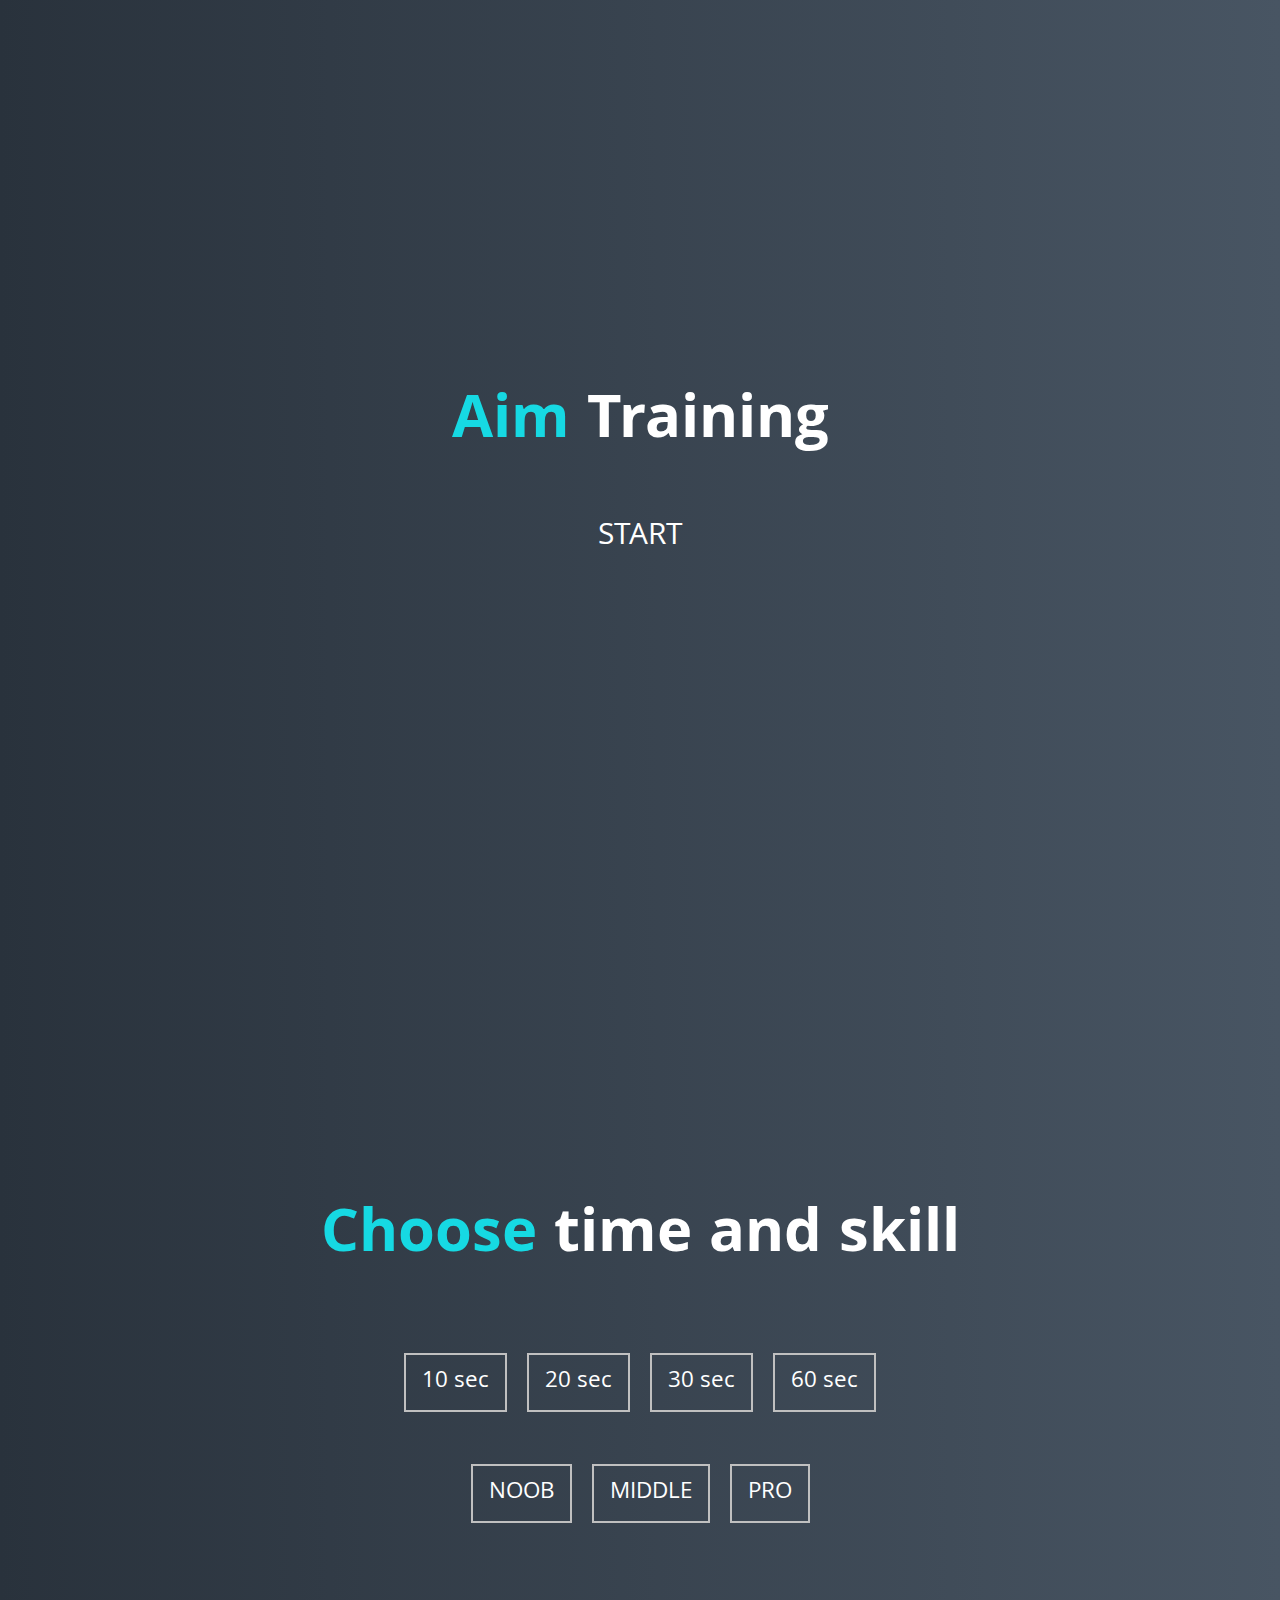
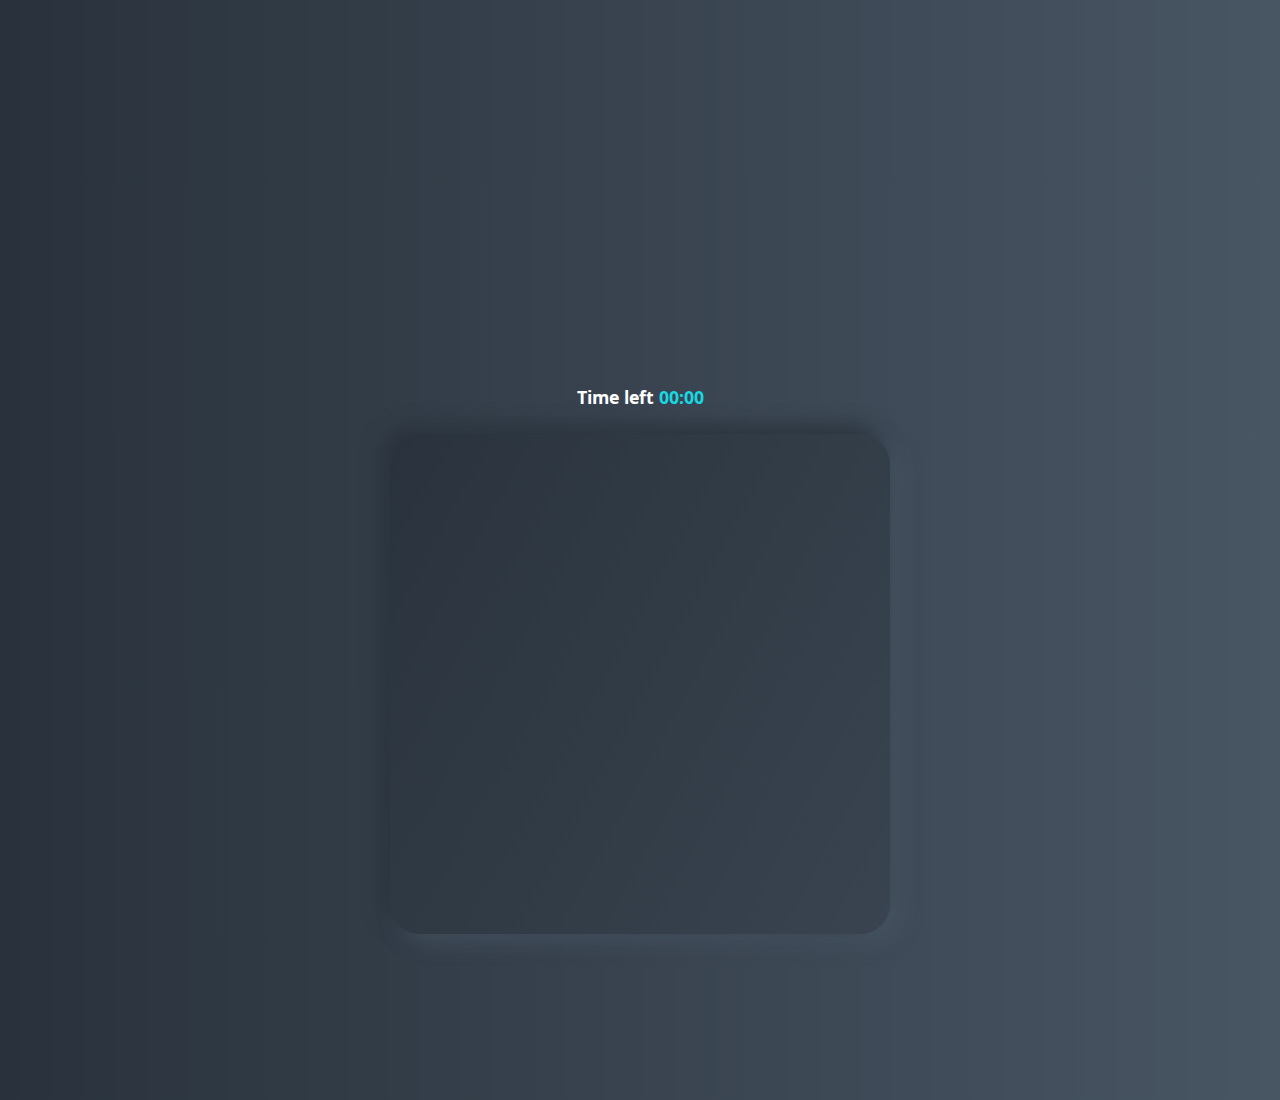
==== index.html @ 7700fc01 "done game" ====
<!DOCTYPE html>
<html lang="en">
  <head>
    <meta charset="UTF-8" />
    <meta name="viewport" content="width=device-width, initial-scale=1.0" />
    <link rel="stylesheet" href="styles.css" />
    <title>Aim Training | Проект 5</title>
  </head>
  <body>
    <div class="screen">
      <h1><span class="primary">Aim</span> Training</h1>
      <div class="a start" data-game="start">start</div>
    </div>

    <div class="screen">
      <h1><span class="primary">Choose</span> time and skill</h1>
      <ul class="choose-list">
        <li>
          <button 
            class="time-btn"
            data-time="10">
            10 sec
          </button>
        </li>
        <li>
          <button 
            class="time-btn"
            data-time="20">
            20 sec
          </button>
        </li>
        <li>
          <button 
            class="time-btn"
            data-time="30">
            30 sec
          </button>
        </li>
        <li>
          <button 
            class="time-btn"
            data-time="60">
            60 sec
          </button>
        </li>
      </ul>
      <ul class="choose-list">
        <li>
          <button 
            class="skill-btn"
            data-skill="2">
            noob
          </button>
        </li>
        <li>
          <button 
            class="skill-btn"
            data-skill="1">
            middle
          </button>
        </li>
        <li>
          <button 
            class="skill-btn"
            data-skill="0.5">
            pro
          </button>
        </li>

      </ul>
    </div>

    <div class="screen">
      <h3>Time left <span id="time" class="primary">00:00</span></h3>
      <div class="board" id="board"></div>
    </div>
    <script src="app.js"></script>
  </body>
</html>
---- styles.css ----
@import url('https://fonts.googleapis.com/css?family=Khula&display=swap');

* {
  box-sizing: border-box;
}

body {
  color: #fff;
  font-family: 'Khula', sans-serif;
  height: 100vh;
  overflow: hidden;
  margin: 0;
  text-align: center;
  -webkit-touch-callout: none; /* iOS Safari */
  -webkit-user-select: none;   /* Chrome/Safari/Opera */
  -khtml-user-select: none;    /* Konqueror */
  -moz-user-select: none;      /* Firefox */
  -ms-user-select: none;       /* Internet Explorer/Edge */
  user-select: none;
}

.a {
  color: #fff;
  text-decoration: none;
  text-transform: uppercase;
}

.a:hover {
  color: #16D9E3;
  cursor: pointer;
}

.start {
  font-size: 2rem;
}

h1 {
  line-height: 1.4;
  font-size: 4rem;
}

.screen {
  display: flex;
  flex-direction: column;
  align-items: center;
  justify-content: center;
  height: 100vh;
  width: 100vw;
  transition: margin 0.5s ease-out;
  background: linear-gradient(90deg, #29323C 0%, #485563 100%);
}

.screen.up {
  margin-top: -100vh;
}

.choose-list {
  display: flex;
  flex-wrap: wrap;
  justify-content: center;
  list-style: none;
  padding: 0;
}

.choose-list li {
  margin: 10px;
}

.time-btn, .skill-btn {
  background-color: transparent;
  border: 2px solid #C0C0C0;
  color: #fff;
  cursor: pointer;
  font-family: inherit;
  padding: .5rem 1rem;
  font-size: 1.5rem;
}

.time-btn:hover, .skill-btn:hover {
  border: 2px solid #16D9E3;
  color: #16D9E3;
}

.skill-btn {
  text-transform: uppercase;
}

.hide {
  opacity: 0;
}

.primary {
  color: #16D9E3;
}

.board {
  display: flex;
  flex-direction: column;
  justify-content: center;
  align-items: center;
  position: relative;
  width: 500px;
  height: 500px;
  background: linear-gradient(118.38deg, #29323C -4.6%, #485563 200.44%);
  box-shadow: -8px -8px 20px #2A333D, 10px 7px 20px #475462;
  border-radius: 30px;
  overflow: hidden;
  cursor: crosshair;
  /* flex-wrap: wrap; */
}

.circle {
  background: linear-gradient(90deg, #16D9E3 0%, #30C7EC 47%, #46AEF7 100%);
  position: absolute;
  border-radius: 50%;
  /* cursor: pointer; */
}
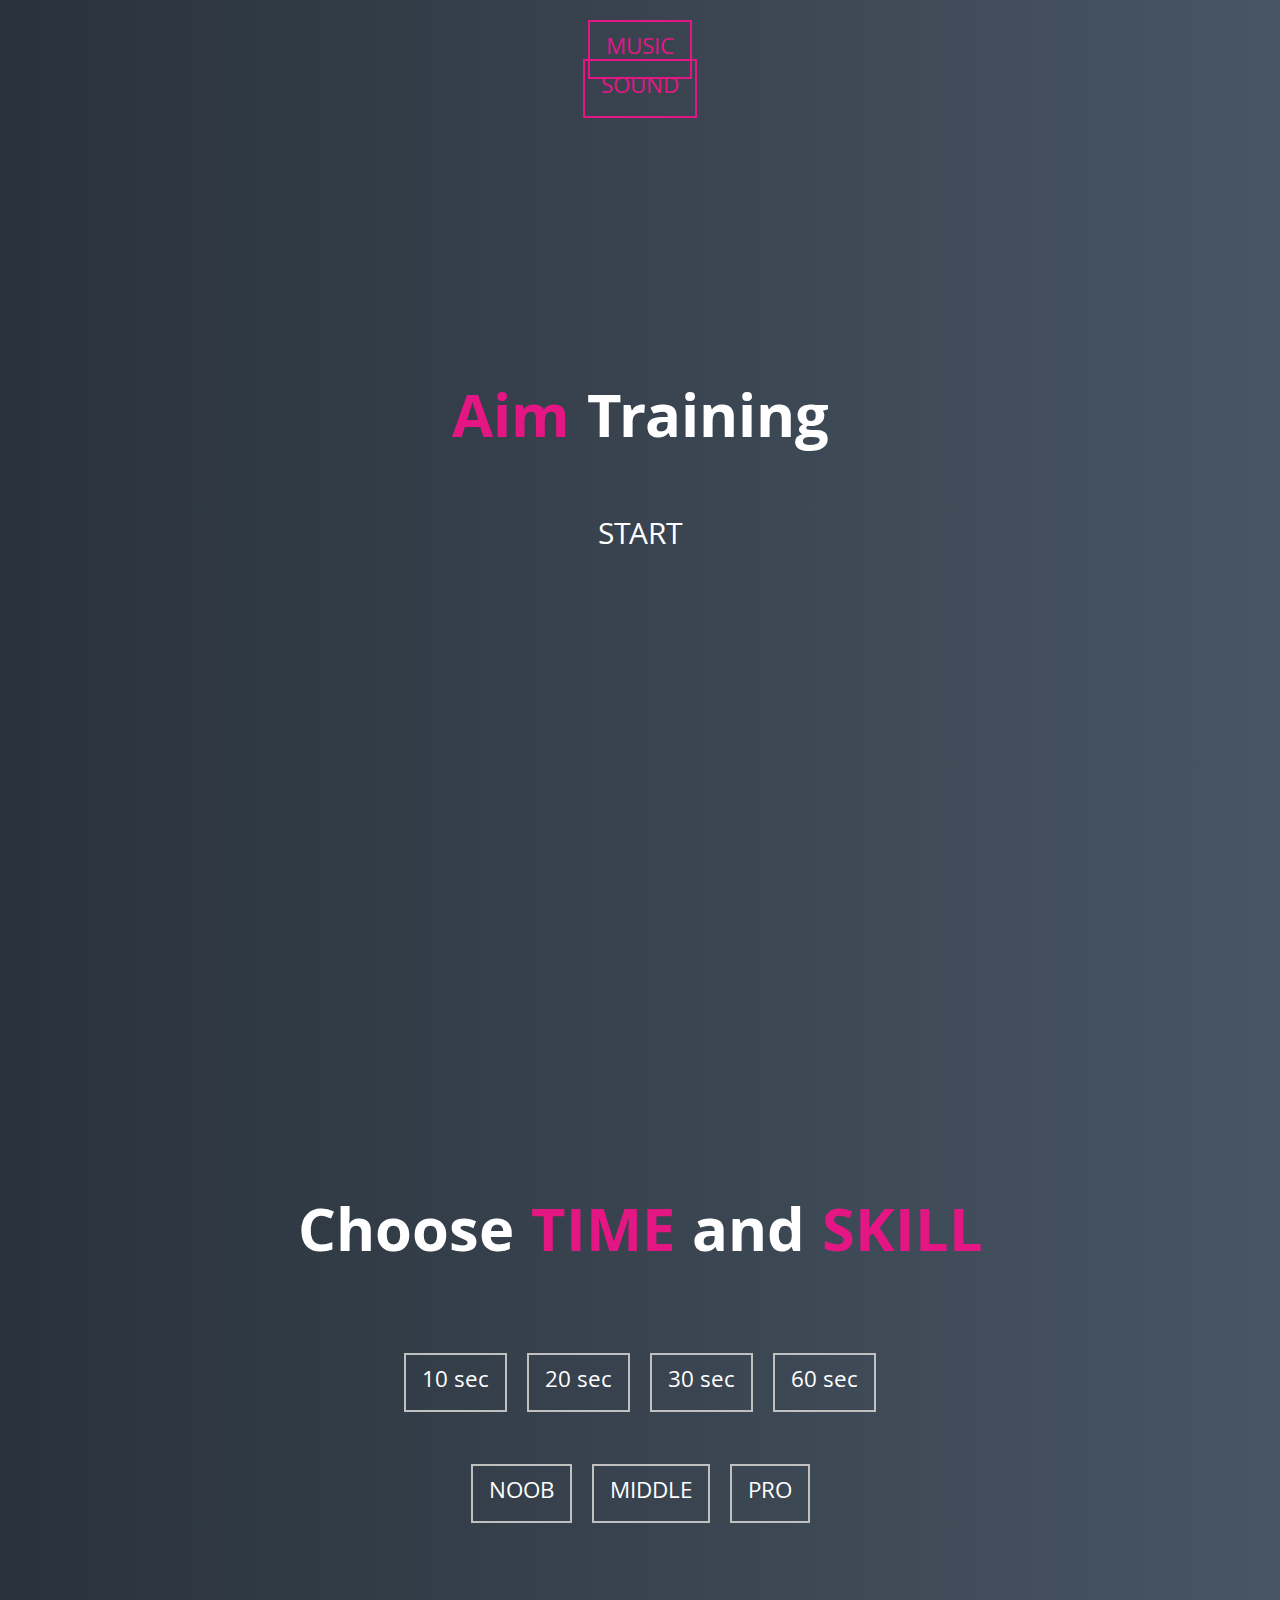
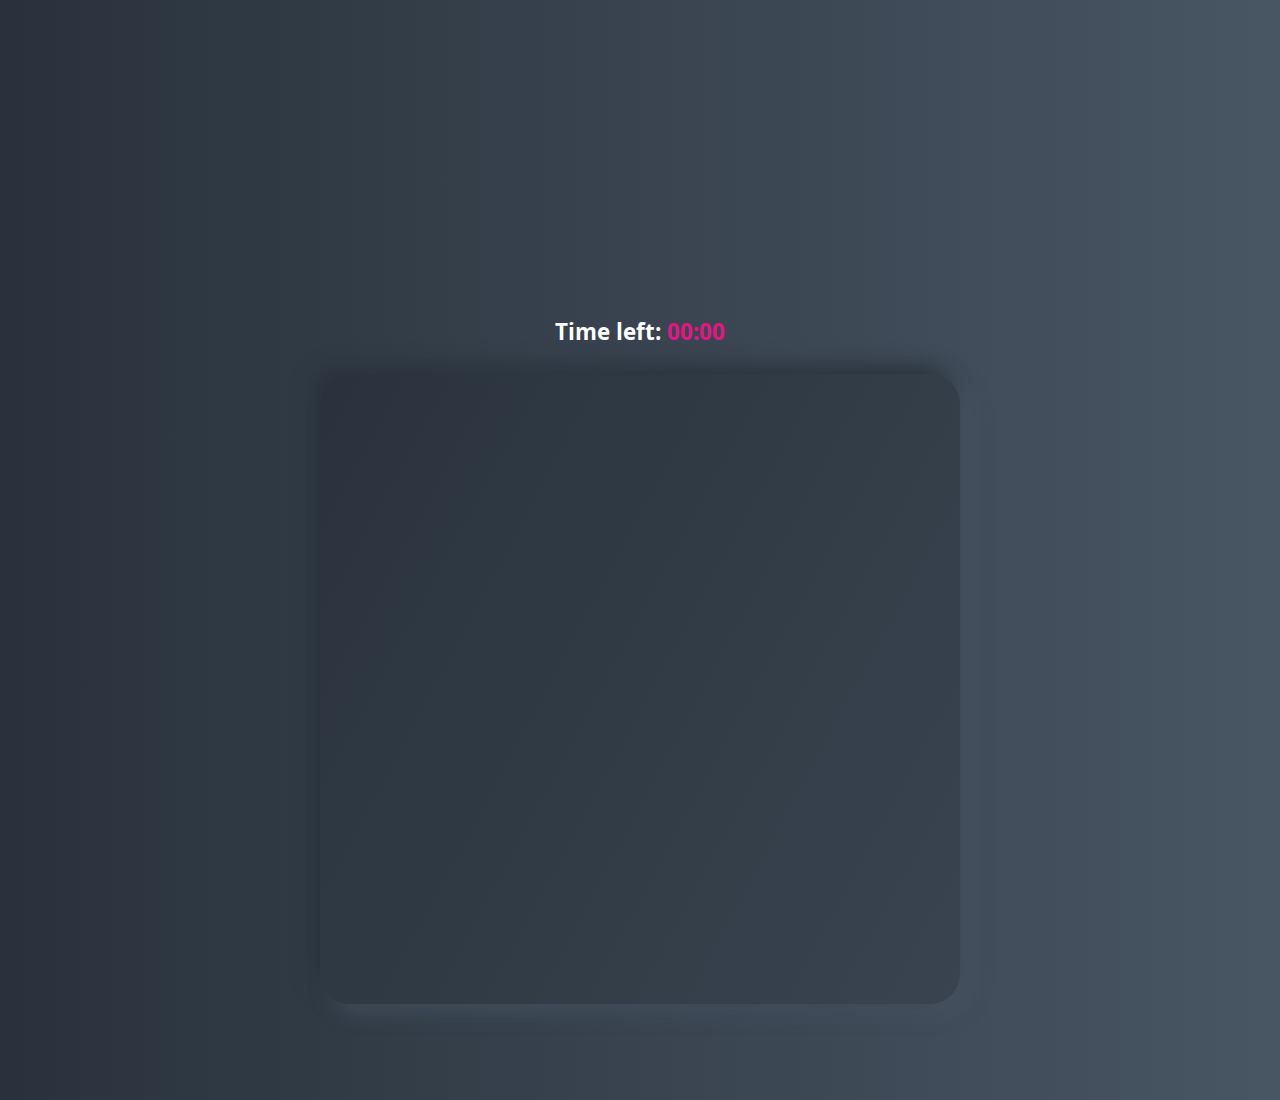
==== commit 31564975: "change relisation. delPHP, use sounds from public" ====
--- a/index.html
+++ b/index.html
@@ -3,17 +3,18 @@
   <head>
     <meta charset="UTF-8" />
     <meta name="viewport" content="width=device-width, initial-scale=1.0" />
-    <link rel="stylesheet" href="styles.css" />
-    <title>Aim Training | Проект 5</title>
+    <link rel="stylesheet" href="src/app/app.css" />
+    <title>Aim Training</title>
   </head>
   <body>
+    
     <div class="screen">
       <h1><span class="primary">Aim</span> Training</h1>
       <div class="a start" data-game="start">start</div>
     </div>
-
+    
     <div class="screen">
-      <h1><span class="primary">Choose</span> time and skill</h1>
+      <h1>Choose <span class="primary">TIME</span> and <span class="primary">SKILL</span></h1>
       <ul class="choose-list">
         <li>
           <button 
@@ -69,11 +70,18 @@
 
       </ul>
     </div>
-
+    
     <div class="screen">
-      <h3>Time left <span id="time" class="primary">00:00</span></h3>
-      <div class="board" id="board"></div>
+      <div class="button-wrapper">
+        <div class="music a">music</div>
+        <div class="sound a">sound</div>
+      </div>
+      
+      <h2>Time left: <span id="time" class="primary">00:00</span></h2>
+      <div class="board" id="board">
+      </div>
     </div>
-    <script src="app.js"></script>
+    
+    <script src="src/app/app.js"></script>
   </body>
 </html>
--- a/src/app/app.css
+++ b/src/app/app.css
@@ -0,0 +1,156 @@
+@import url('https://fonts.googleapis.com/css?family=Khula&display=swap');
+
+* {
+  box-sizing: border-box;
+}
+
+body {
+  color: #fff;
+  font-family: 'Khula', sans-serif;
+  height: 100vh;
+  min-height: 700px;
+  overflow: hidden;
+  margin: 0;
+  text-align: center;
+  -webkit-touch-callout: none; /* iOS Safari */
+  -webkit-user-select: none;   /* Chrome/Safari/Opera */
+  -khtml-user-select: none;    /* Konqueror */
+  -moz-user-select: none;      /* Firefox */
+  -ms-user-select: none;       /* Internet Explorer/Edge */
+  user-select: none;
+}
+
+.a {
+  color: #fff;
+  text-decoration: none;
+  text-transform: uppercase;
+}
+
+.a:hover {
+  color: #e31683;
+  cursor: pointer;
+}
+
+.start {
+  font-size: 2rem;
+}
+
+h1 {
+  line-height: 1.4;
+  font-size: 4rem;
+}
+
+.screen {
+  display: flex;
+  flex-direction: column;
+  align-items: center;
+  justify-content: center;
+  height: 100vh;
+  /* min-height: 700px; */
+  width: 100vw;
+  /* min-width: 700px; */
+  transition: margin 0.5s ease-out;
+  background: linear-gradient(90deg, #29323C 0%, #485563 100%);
+}
+
+.screen.up {
+  margin-top: -100vh;
+}
+
+.choose-list {
+  display: flex;
+  flex-wrap: wrap;
+  justify-content: center;
+  list-style: none;
+  padding: 0;
+}
+
+.choose-list li {
+  margin: 10px;
+}
+
+.time-btn, .skill-btn, .music, .sound  {
+  background-color: transparent;
+  border: 2px solid #C0C0C0;
+  color: #fff;
+  cursor: pointer;
+  font-family: inherit;
+  padding: .5rem 1rem;
+  font-size: 1.5rem;
+}
+
+.time-btn:hover, .skill-btn:hover, .music:hover, .sound:hover  {
+  border: 2px solid #e31683;
+  color: #e31683;
+}
+
+.active {
+  border: 2px solid #e31683;
+  color: #e31683;
+}
+
+.skill-btn {
+  text-transform: uppercase;
+}
+
+.hide {
+  opacity: 0;
+}
+
+.primary {
+  color: #e31683;
+}
+
+.board {
+  display: flex;
+  flex-direction: column;
+  justify-content: center;
+  align-items: center;
+  position: relative;
+  width: 50vw;
+  max-width: 100vw;
+  height: 70vh;
+  max-height: 100vh;
+  background: linear-gradient(118.38deg, #29323C -4.6%, #485563 200.44%);
+  box-shadow: -8px -8px 20px #2A333D, 10px 7px 20px #475462;
+  border-radius: 30px;
+  overflow: hidden;
+  cursor: crosshair;
+}
+
+.circle {
+  background: linear-gradient(90deg, #e31683 0%, #ec26aa 47%, #ec35a6 100%);
+  position: absolute;
+  border-radius: 50%;
+}
+
+.music, .sound {
+  position: relative;
+  display: inline;
+  margin: 10px 0px;
+  z-index: 1;
+  min-width: 100px;
+}
+
+.button-wrapper {
+  position: absolute;
+  top: 20px;
+  margin: 10px auto;
+  width: 210px;
+}
+
+.congr {
+  animation: lighting 400ms ease-in-out infinite;
+ 
+  letter-spacing: 2px;
+}
+
+@keyframes lighting {
+    from {
+      text-shadow: -1px -1px 0 #e31683, 1px -1px 0 #e31683, -1px 1px 0 #e31683, 1px 1px 0 #e31683;
+    }
+    to {
+      text-shadow: 0;
+    }
+  }
+  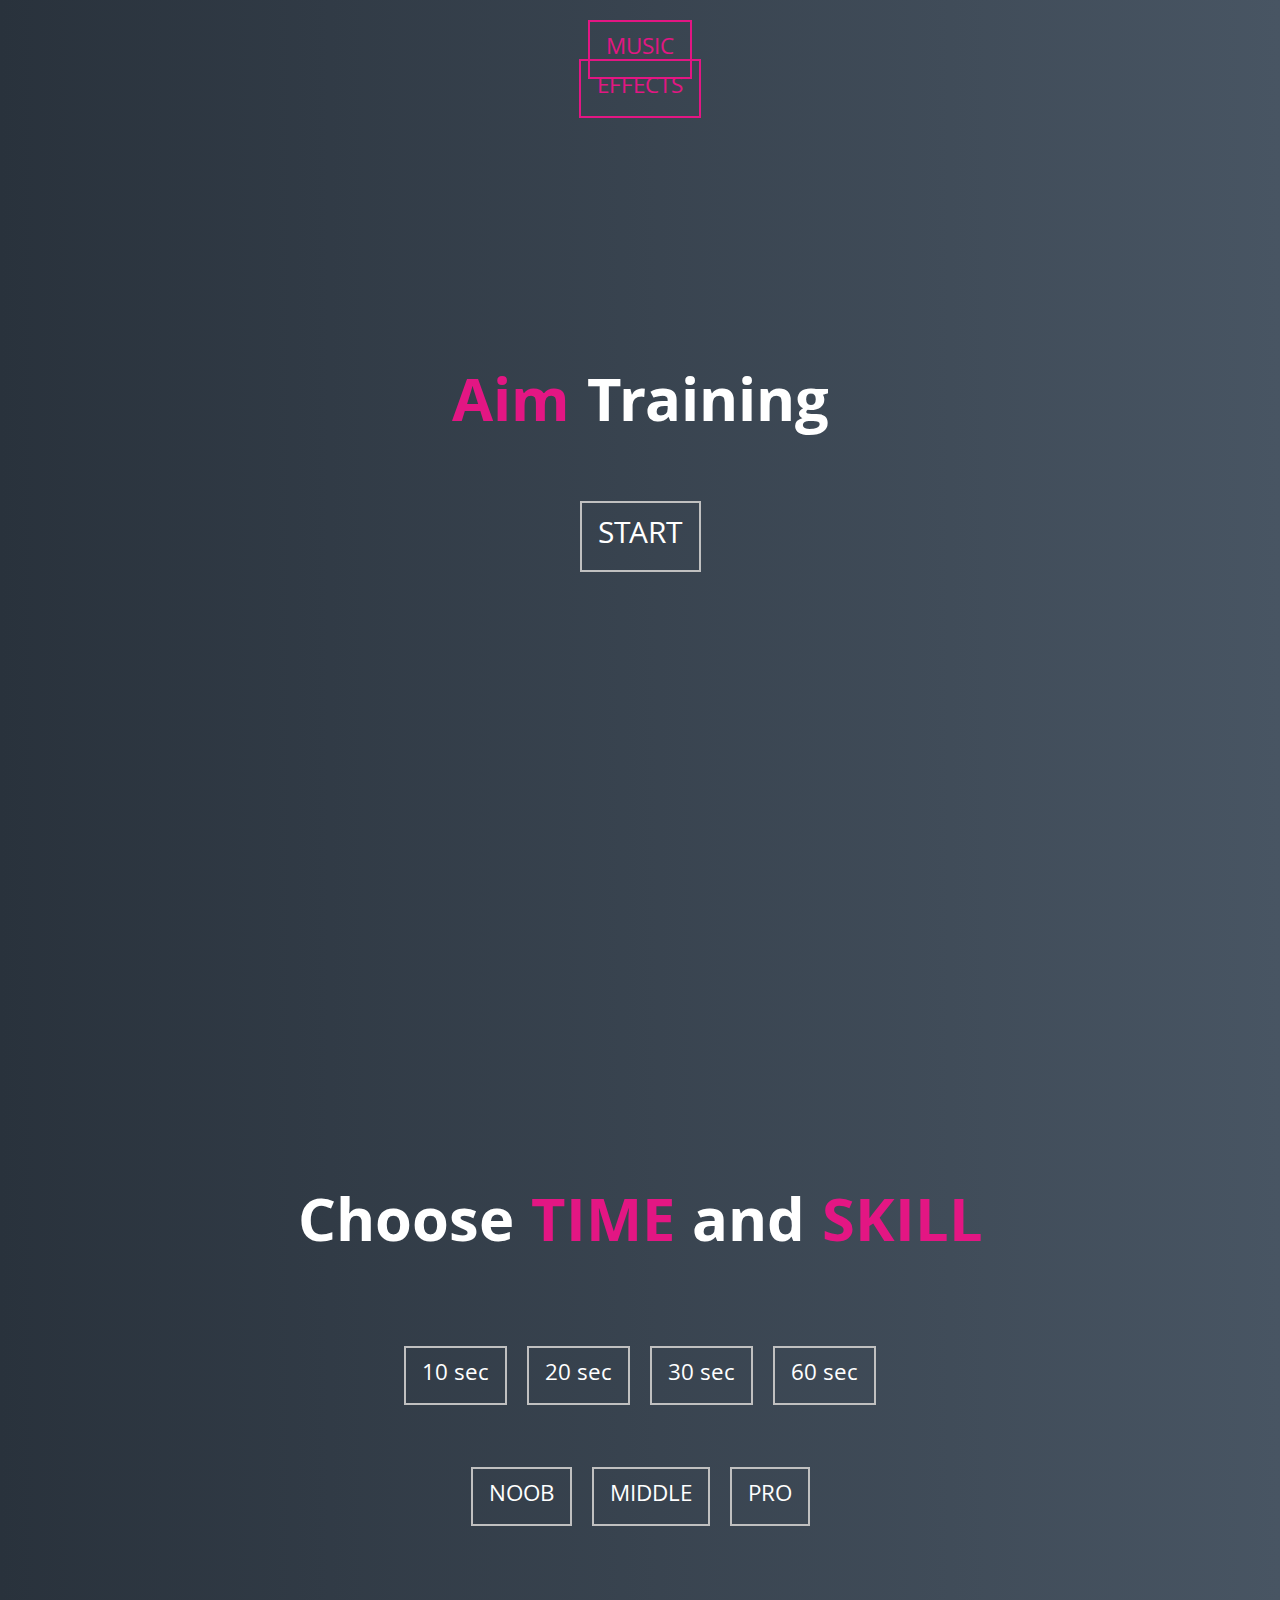
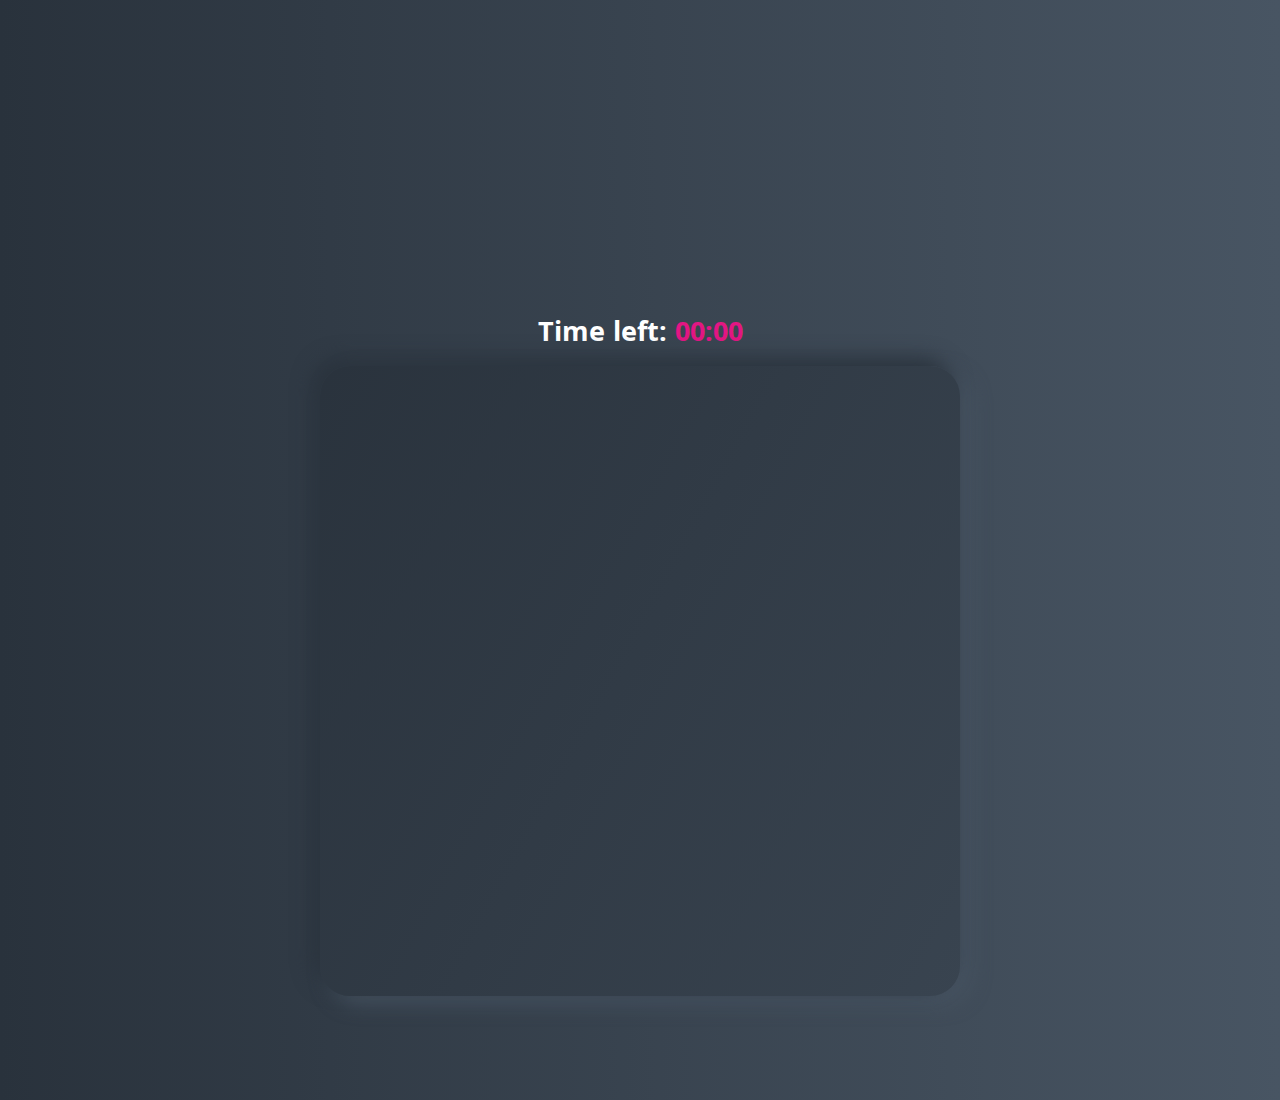
==== commit 15220911: "change logic sounds,change style text final screen" ====
--- a/index.html
+++ b/index.html
@@ -10,7 +10,7 @@
     
     <div class="screen">
       <h1><span class="primary">Aim</span> Training</h1>
-      <div class="a start" data-game="start">start</div>
+      <div class="a start button" data-game="start">start</div>
     </div>
     
     <div class="screen">
@@ -18,28 +18,28 @@
       <ul class="choose-list">
         <li>
           <button 
-            class="time-btn"
+            class="time-btn button"
             data-time="10">
             10 sec
           </button>
         </li>
         <li>
           <button 
-            class="time-btn"
+            class="time-btn button"
             data-time="20">
             20 sec
           </button>
         </li>
         <li>
           <button 
-            class="time-btn"
+            class="time-btn button"
             data-time="30">
             30 sec
           </button>
         </li>
         <li>
           <button 
-            class="time-btn"
+            class="time-btn button"
             data-time="60">
             60 sec
           </button>
@@ -48,21 +48,21 @@
       <ul class="choose-list">
         <li>
           <button 
-            class="skill-btn"
+            class="skill-btn button"
             data-skill="2">
             noob
           </button>
         </li>
         <li>
           <button 
-            class="skill-btn"
+            class="skill-btn button"
             data-skill="1">
             middle
           </button>
         </li>
         <li>
           <button 
-            class="skill-btn"
+            class="skill-btn button"
             data-skill="0.5">
             pro
           </button>
@@ -73,8 +73,8 @@
     
     <div class="screen">
       <div class="button-wrapper">
-        <div class="music a">music</div>
-        <div class="sound a">sound</div>
+        <div class="music a button">music</div>
+        <div class="effect a button">effects</div>
       </div>
       
       <h2>Time left: <span id="time" class="primary">00:00</span></h2>
--- a/src/app/app.css
+++ b/src/app/app.css
@@ -31,13 +31,19 @@
   cursor: pointer;
 }
 
-.start {
-  font-size: 2rem;
+h1 {
+  line-height: 1.2;
+  font-size: 4rem;
 }
 
-h1 {
-  line-height: 1.4;
-  font-size: 4rem;
+h2 {
+  line-height: 14px;
+  font-size: 1.8rem;
+}
+
+h3 {
+  line-height: 12px;
+  font-size: 1.2rem;
 }
 
 .screen {
@@ -69,7 +75,8 @@
   margin: 10px;
 }
 
-.time-btn, .skill-btn, .music, .sound  {
+.button {
+  margin-top: 10px;
   background-color: transparent;
   border: 2px solid #C0C0C0;
   color: #fff;
@@ -79,9 +86,13 @@
   font-size: 1.5rem;
 }
 
-.time-btn:hover, .skill-btn:hover, .music:hover, .sound:hover  {
+.button:hover  {
   border: 2px solid #e31683;
   color: #e31683;
+}
+
+.start {
+  font-size: 2rem;
 }
 
 .active {
@@ -124,7 +135,7 @@
   border-radius: 50%;
 }
 
-.music, .sound {
+.music, .effect {
   position: relative;
   display: inline;
   margin: 10px 0px;
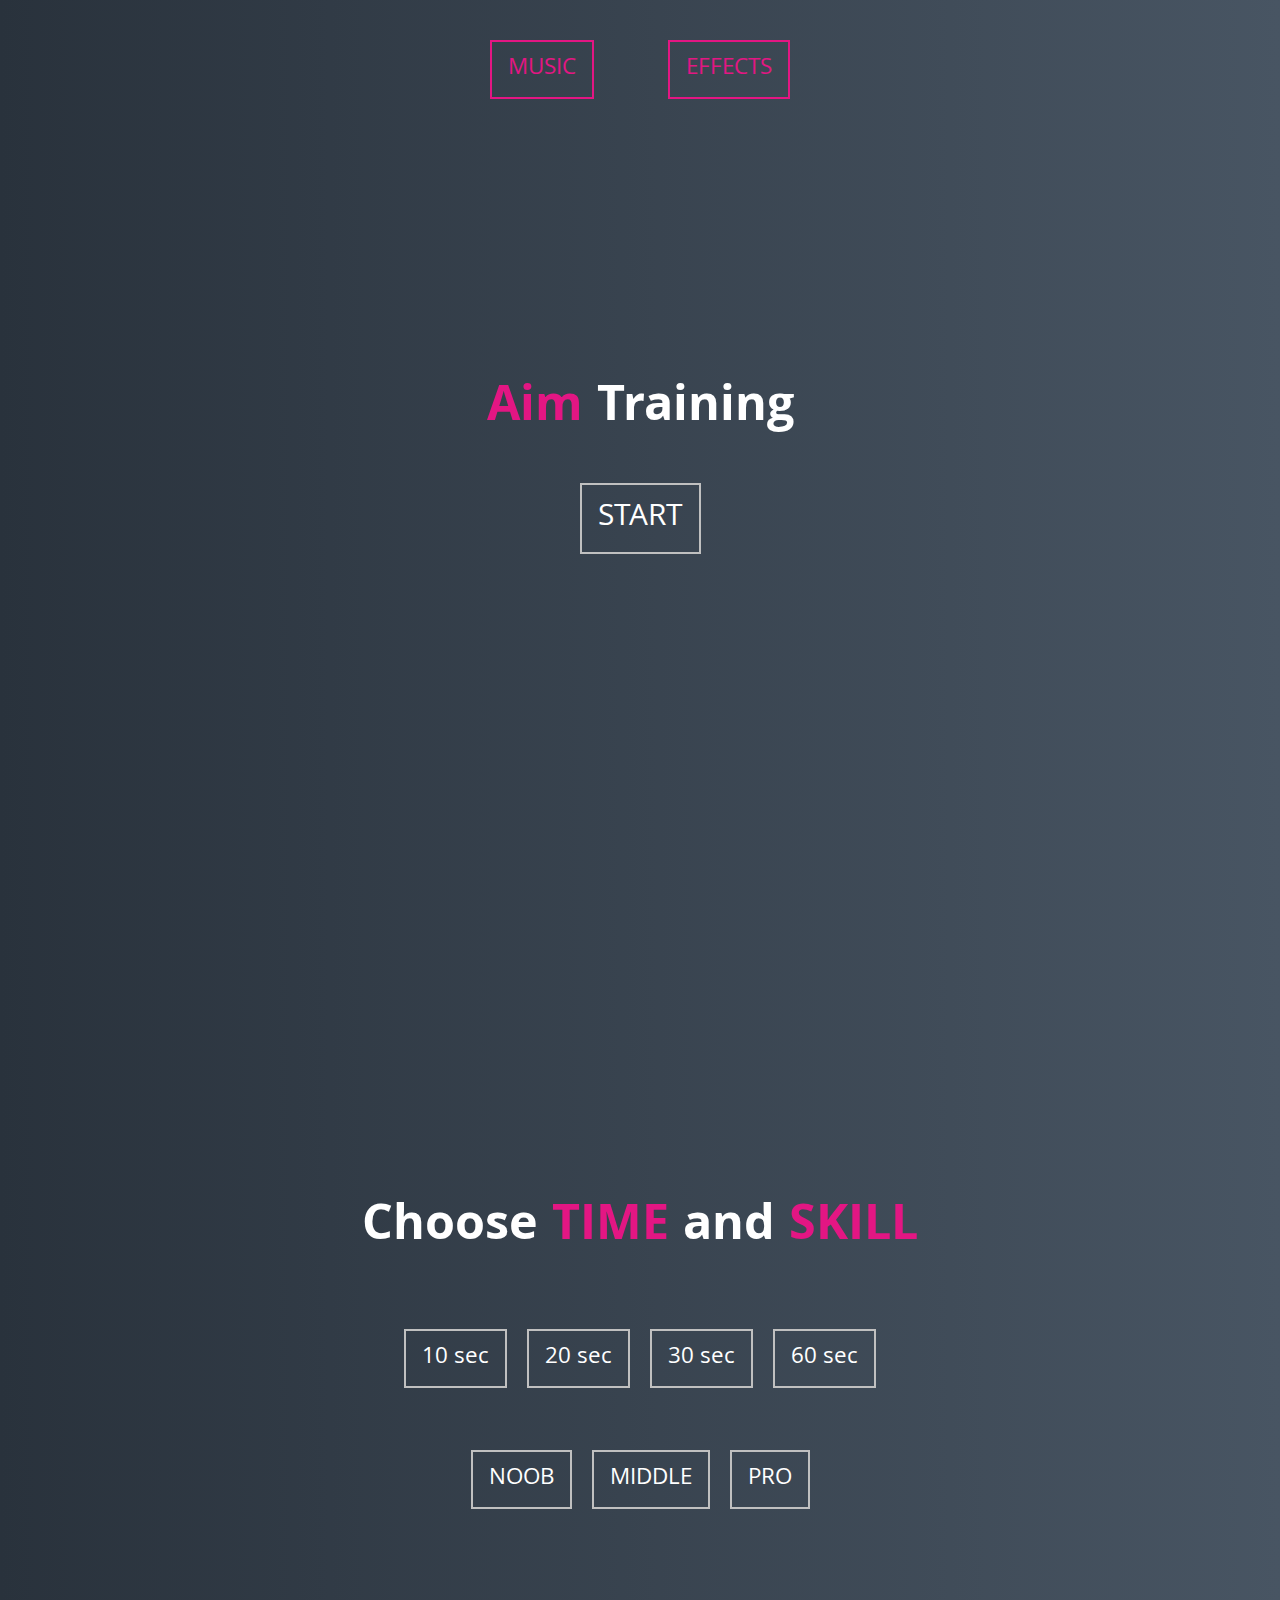
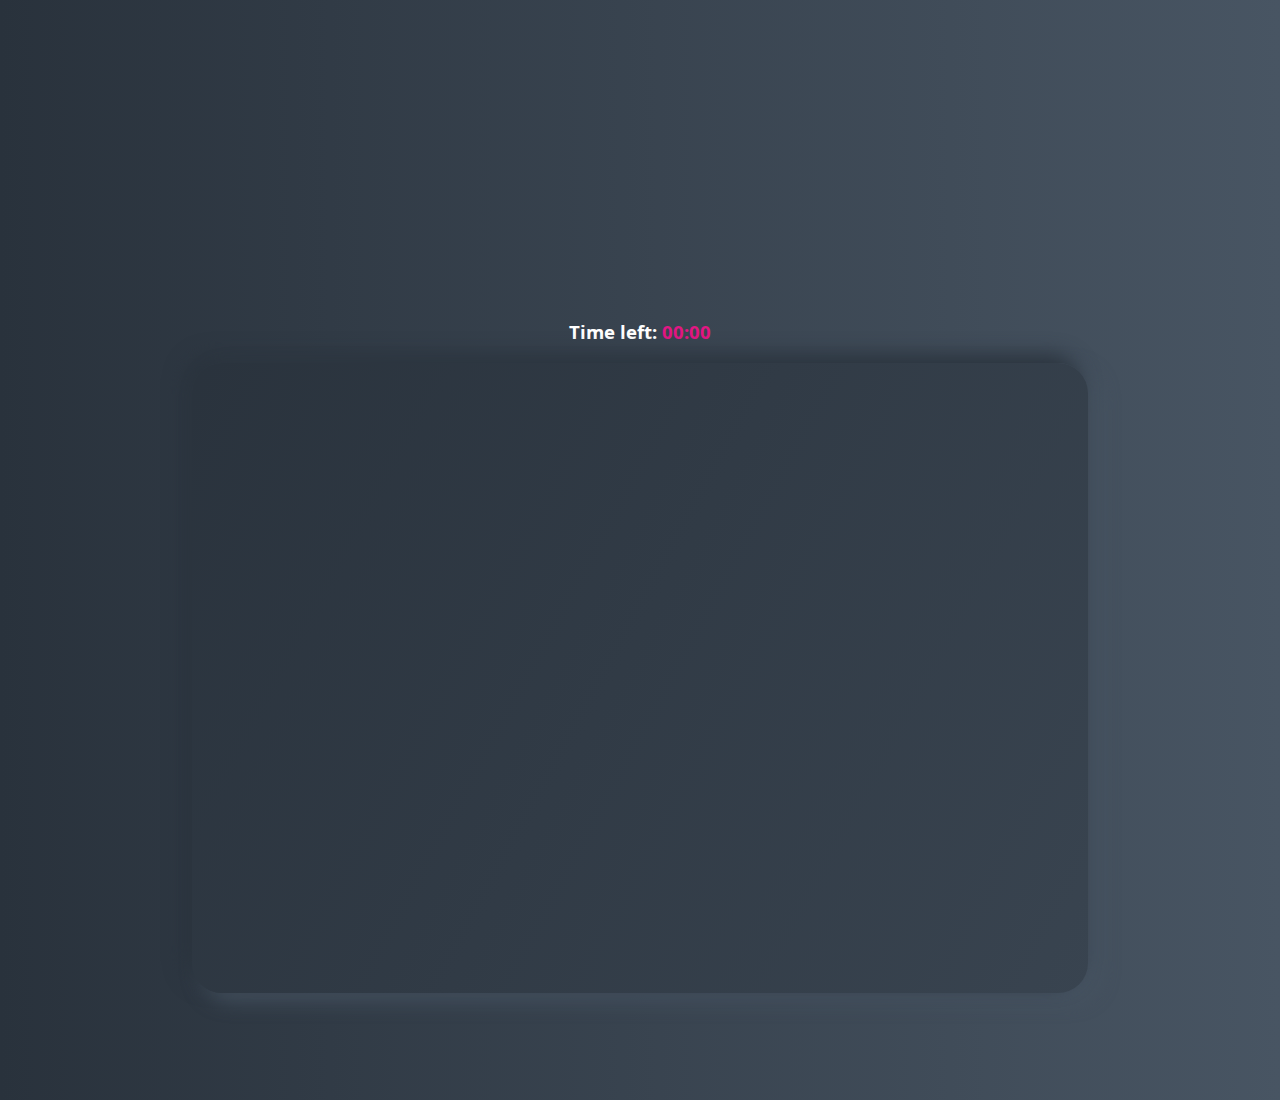
==== commit d3371ec1: "fix styles" ====
--- a/index.html
+++ b/index.html
@@ -4,7 +4,7 @@
     <meta charset="UTF-8" />
     <meta name="viewport" content="width=device-width, initial-scale=1.0" />
     <link rel="stylesheet" href="src/app/app.css" />
-    <title>Aim Training</title>
+    <title>Aim Training Game</title>
   </head>
   <body>
     
--- a/src/app/app.css
+++ b/src/app/app.css
@@ -32,18 +32,18 @@
 }
 
 h1 {
-  line-height: 1.2;
-  font-size: 4rem;
+  line-height: 58px;
+  font-size: 52px;
 }
 
 h2 {
-  line-height: 14px;
-  font-size: 1.8rem;
+  line-height: 22px;
+  font-size: 20px;
 }
 
 h3 {
-  line-height: 12px;
-  font-size: 1.2rem;
+  line-height: 16px;
+  font-size: 14px;
 }
 
 .screen {
@@ -118,10 +118,8 @@
   justify-content: center;
   align-items: center;
   position: relative;
-  width: 50vw;
-  max-width: 100vw;
+  width: 70vw;
   height: 70vh;
-  max-height: 100vh;
   background: linear-gradient(118.38deg, #29323C -4.6%, #485563 200.44%);
   box-shadow: -8px -8px 20px #2A333D, 10px 7px 20px #475462;
   border-radius: 30px;
@@ -137,17 +135,17 @@
 
 .music, .effect {
   position: relative;
-  display: inline;
-  margin: 10px 0px;
   z-index: 1;
   min-width: 100px;
 }
 
 .button-wrapper {
   position: absolute;
+  display: flex;
+  justify-content: space-between;
   top: 20px;
   margin: 10px auto;
-  width: 210px;
+  width: 300px;
 }
 
 .congr {
